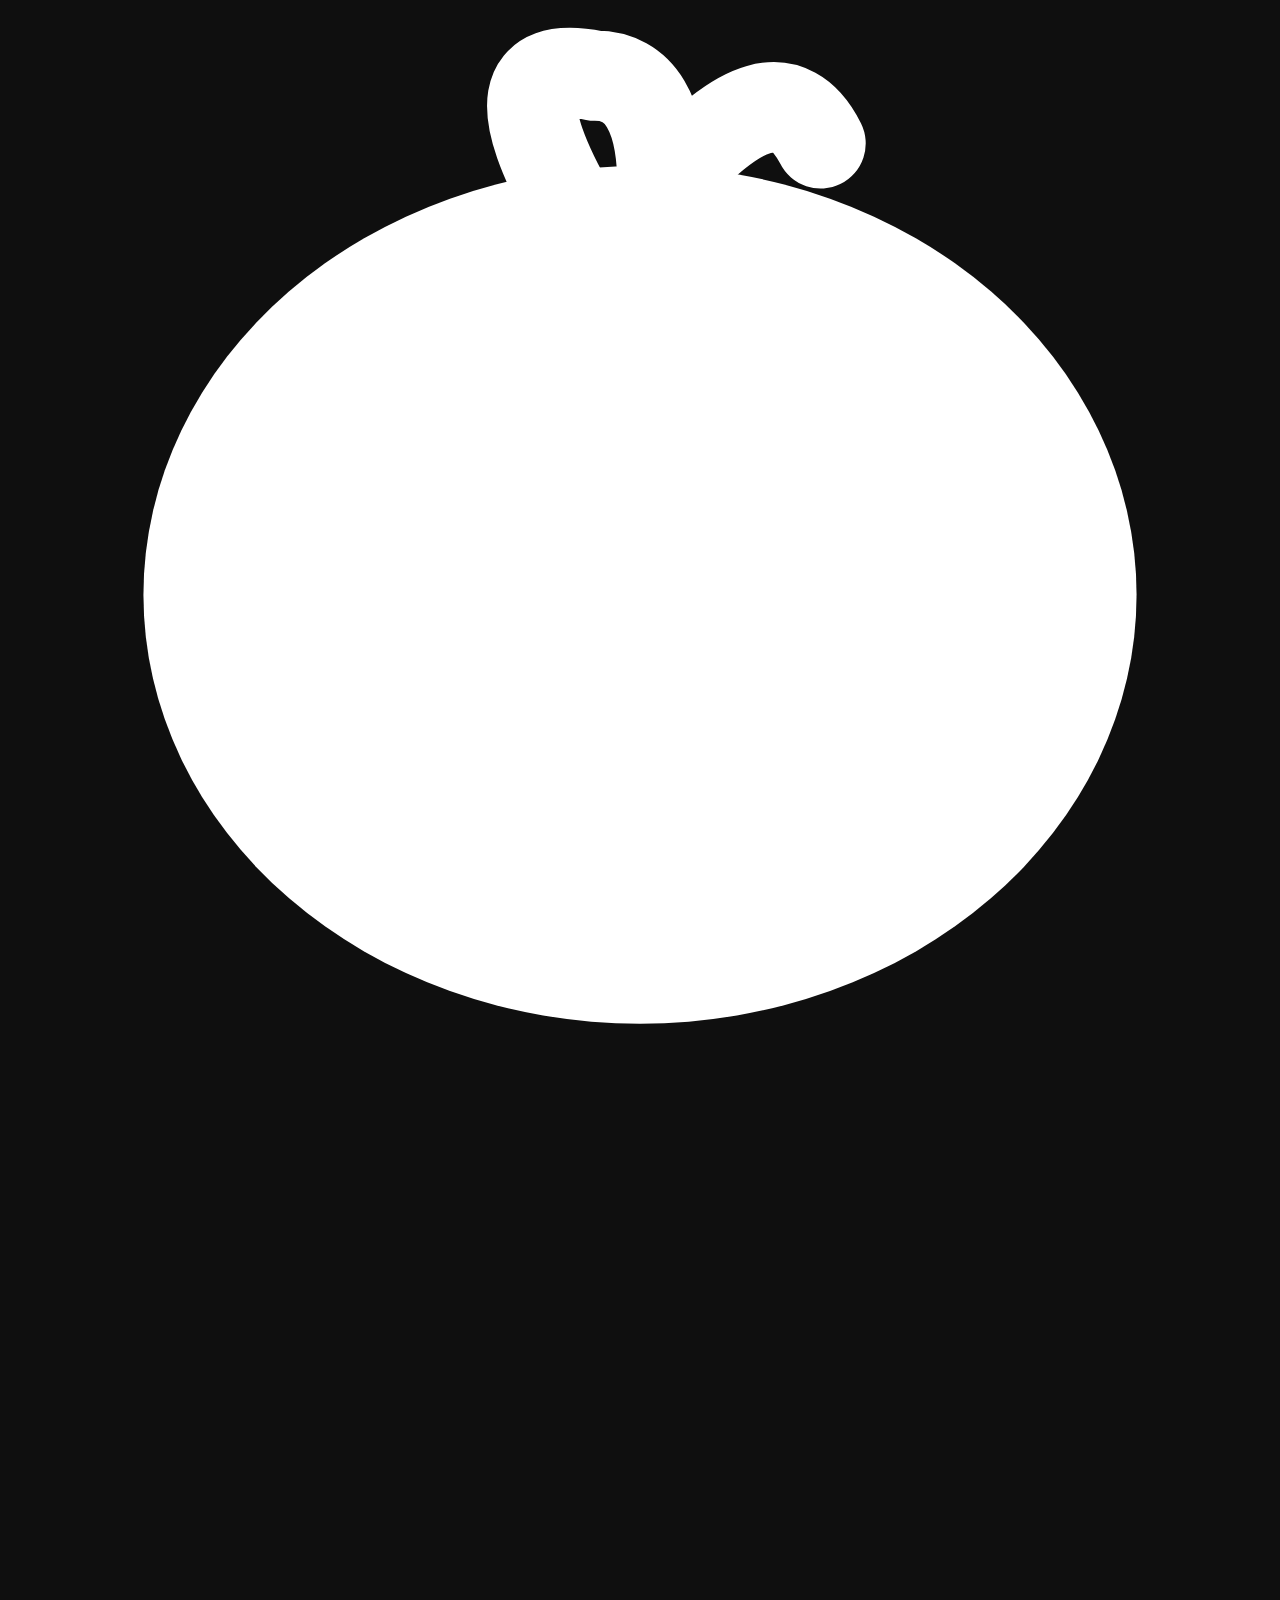
==== frontend-dist/index.html @ 7bc05a62 "feat: 多用户文件隔离与后台界面精简 存储隔离 - 上传文件 ID 统一加 <uid>/ 前缀，metadata 写入 Owner/OwnerLogin，R2 按用户分目录 - 新增 utils/" ====
<!doctype html><html lang=""><head><meta charset="utf-8"><meta http-equiv="X-UA-Compatible" content="IE=edge"><meta name="viewport" content="width=device-width,initial-scale=1,maximum-scale=1,user-scalable=no,viewport-fit=cover"><script data-cfasync="false">(() => {
      const root = document.documentElement;
      let cached = {};
      try { cached = JSON.parse(localStorage.getItem('vuex') || '{}') || {}; } catch {}
      const hour = new Date().getHours();
      const dark = cached.cusDarkMode && typeof cached.useDarkMode === 'boolean'
        ? cached.useDarkMode
        : matchMedia('(prefers-color-scheme: dark)').matches || hour >= 22 || hour < 6;
      root.classList.add('entry-loading');
      root.classList.toggle('dark', dark);
      // 配置请求与应用资源并行，标题不必等主应用启动后才出现。
      const configReady = fetch('/api/userConfig', { credentials: 'same-origin' })
        .then(response => response.ok ? response.json() : null)
        .catch(() => null);
      window.__siteEntryBootstrap = { config: cached.userConfig, configReady };
    })();</script><style>html.entry-loading { background: #f5f5f7; }
    html.entry-loading.dark { background: #0f0f0f; color-scheme: dark; }</style><link rel="preload" href="/entry/entry-loader.c76da827.js" as="script"><link rel="icon" href="/static/media/logo.png"><link rel="apple-touch-icon" href="/static/media/logo.png"><link rel="mask-icon" href="/static/media/logo.png" color="#f4b400"><link rel="preload" href="/fonts/Pacifico-Regular.dc63ac94.woff2" as="font" type="font/woff2" crossorigin><meta name="description" content="Sanyue ImgHub - A modern file hosting platform"><meta name="keywords" content="Sanyue, ImgHub, file hosting, image hosting, cloud storage"><meta name="author" content="SanyueQi"><title>Sanyue ImgHub</title><link rel="stylesheet" href="/entry/entry-loader.f41470d3.css"><link rel="stylesheet" href="/css/chunk-vendors.c8a4c1c7.css"><link rel="stylesheet" href="/css/app.7127532f.css"><script data-cfasync="false" defer="defer" src="/js/chunk-vendors.afbfd4cf.js"></script><script data-cfasync="false" defer="defer" src="/js/app.b6b1d908.js"></script><style id="hide-site-logo">.logo-link,.logo--fixed,.logo--relative,.logo--absolute{display:none!important}</style><style id="hide-upload-settings-entry">/* 隐藏快捷工具栏的「上传设置」入口：上传渠道/压缩等改由管理后台统一配置 */.quick-toolbar > :not(.quick-toolbar-actions):has(.fa-cloud-arrow-up,.fa-cloud-upload,[data-icon="cloud-arrow-up"],[data-icon="cloud-upload"]){display:none!important}</style><style id="hide-admin-logout">/* 隐藏后台顶栏右上角的「退出登录」图标按钮，退出统一走左上角用户卡片 */.admin-header-control:has(svg[data-icon="sign-out-alt"]),.admin-header-control:has(.fa-sign-out-alt),.admin-header-control:has(i.fas.fa-sign-out-alt){display:none!important}</style></head><body><noscript><style>#entry-loader { display: none; }</style><strong>We're sorry but sanyue_imghub doesn't work properly without JavaScript enabled. Please enable it to continue.</strong></noscript><div id="entry-loader" role="status" aria-live="polite" aria-label="Loading"><div class="entry-loader-content"><div class="entry-loader-name" aria-hidden="true"></div><div class="entry-loader-progress" aria-hidden="true"><div class="entry-loader-duck-travel"><div class="entry-loader-duck"><svg class="entry-duck-head" viewBox="0 0 56 48" fill="none"><path d="M25 9Q21 2 26 3Q29 3 29 8M29 8Q34 2 36 6" stroke="currentColor" stroke-width="4" stroke-linecap="round"/><ellipse cx="28" cy="26" rx="22" ry="19" fill="currentColor"/><path d="M15 17Q18 12 24 12" stroke="#fff" stroke-width="3" stroke-linecap="round" opacity="0.22"/><ellipse cx="19.5" cy="25" rx="2" ry="2.7" fill="var(--entry-duck-eye)"/><ellipse cx="36.5" cy="25" rx="2" ry="2.7" fill="var(--entry-duck-eye)"/><g fill="#fff" opacity="0.9"><circle cx="19" cy="24" r="0.7"/><circle cx="36" cy="24" r="0.7"/></g><g fill="var(--entry-duck-cheek)" opacity="0.65"><ellipse cx="14.5" cy="31" rx="3.8" ry="2.4"/><ellipse cx="41.5" cy="31" rx="3.8" ry="2.4"/></g><ellipse cx="28" cy="33" rx="7.5" ry="4.3" fill="var(--entry-duck-beak)"/><path d="M23 33Q28 35 33 33" stroke="var(--entry-duck-mouth)" stroke-width="1.2" stroke-linecap="round"/></svg> <svg class="entry-duck-ripples" viewBox="0 0 56 48" fill="none" stroke="var(--entry-accent)" stroke-width="1" stroke-linecap="round"><path d="M5 46H12M22 47H34M44 46H51"/></svg></div><div class="entry-loader-bar"></div></div><div class="entry-loader-track"></div></div></div></div><div id="app" inert></div><script data-cfasync="false" src="/entry/entry-loader.c76da827.js"></script><style id="gh-user-chip-style">
#gh-user-chip{position:fixed;top:18px;left:18px;z-index:9999;display:flex;align-items:center;gap:10px;padding:7px 10px 7px 7px;border-radius:999px;background:rgba(255,255,255,.86);box-shadow:0 6px 20px -8px rgba(15,23,42,.45);backdrop-filter:blur(12px);-webkit-backdrop-filter:blur(12px);font-family:-apple-system,BlinkMacSystemFont,"Segoe UI","PingFang SC","Microsoft YaHei",sans-serif;color:#111827}
#gh-user-chip img,#gh-user-chip .gh-avatar-fallback{width:34px;height:34px;border-radius:50%;display:block;object-fit:cover;background:#e5e7eb;flex:none}
#gh-user-chip .gh-avatar-slot{display:flex;flex:none}
#gh-user-chip .gh-avatar-fallback{display:flex;align-items:center;justify-content:center;background:#111827;color:#fff;font-size:14px;font-weight:700}
#gh-user-chip .gh-meta{display:flex;flex-direction:column;line-height:1.25;max-width:150px;min-width:0}
#gh-user-chip .gh-name{font-size:13.5px;font-weight:600;white-space:nowrap;overflow:hidden;text-overflow:ellipsis}
#gh-user-chip .gh-login{font-size:11.5px;color:#6b7280;white-space:nowrap;overflow:hidden;text-overflow:ellipsis}
#gh-user-chip button{border:none;background:#f3f4f6;color:#374151;font-size:12px;padding:6px 10px;border-radius:999px;cursor:pointer;transition:background .18s,color .18s;font-family:inherit;flex:none}
#gh-user-chip button:hover{background:#111827;color:#fff}
#gh-user-chip button:disabled{opacity:.6;cursor:default}
@media (max-width:520px){#gh-user-chip{top:12px;left:12px;gap:8px}#gh-user-chip .gh-meta{max-width:92px}}
</style><script id="gh-user-chip-script">
(function () {
  var CHIP_ID = 'gh-user-chip';
  function esc(value) {
    return String(value == null ? '' : value).replace(/[&<>"']/g, function (ch) {
      return { '&': '&amp;', '<': '&lt;', '>': '&gt;', '"': '&quot;', "'": '&#39;' }[ch];
    });
  }
  function logout(btn) {
    btn.disabled = true;
    btn.textContent = '\u9000\u51fa\u4e2d';
    fetch('/api/auth/logout', {
      method: 'POST',
      credentials: 'same-origin',
      headers: { 'Content-Type': 'application/json' },
      body: '{}'
    }).then(function () {
      location.href = '/';
    }).catch(function () {
      location.reload();
    });
  }
  function render(data) {
    if (document.getElementById(CHIP_ID)) return;
    var displayName = data.name || data.login || '\u5df2\u767b\u5f55';
    var initial = esc(displayName.charAt(0).toUpperCase());
    var chip = document.createElement('div');
    chip.id = CHIP_ID;
    chip.innerHTML = '<span class="gh-avatar-slot"></span>' +
      '<span class="gh-meta"><span class="gh-name">' + esc(displayName) + '</span>' +
      (data.login ? '<span class="gh-login">@' + esc(data.login) + '</span>' : '') +
      '</span><button type="button">\u9000\u51fa</button>';
    var slot = chip.querySelector('.gh-avatar-slot');
    if (data.avatar) {
      var img = new Image();
      img.referrerPolicy = 'no-referrer';
      img.alt = '';
      img.onload = function () { slot.innerHTML = ''; slot.appendChild(img); };
      // GitHub 头像在国内可能加载失败，退回首字母
      img.onerror = function () { slot.innerHTML = '<span class="gh-avatar-fallback">' + initial + '</span>'; };
      img.src = data.avatar;
    } else {
      slot.innerHTML = '<span class="gh-avatar-fallback">' + initial + '</span>';
    }
    document.body.appendChild(chip);
    chip.querySelector('button').addEventListener('click', function () { logout(this); });
  }
  function load() {
    fetch('/api/auth/github/me', {
      credentials: 'same-origin',
      headers: { 'Accept': 'application/json' }
    }).then(function (res) {
      return res.ok ? res.json() : null;
    }).then(function (data) {
      if (data && data.authenticated) render(data);
    }).catch(function () {});
  }
  function ready(fn) {
    var app = document.getElementById('app');
    if (!app) return fn();
    var tries = 0;
    (function tick() {
      if (!app.hasAttribute('inert') || tries++ > 40) return fn();
      setTimeout(tick, 100);
    })();
  }
  if (document.readyState === 'loading') {
    document.addEventListener('DOMContentLoaded', function () { ready(load); });
  } else {
    ready(load);
  }
})();
</script>
<script id="hide-admin-menus">
(function () {
  // 普通用户也能进后台（只看到自己的文件），但站点级页面只对管理员开放
  var isAdmin = null;
  var pending = false;
  var PATTERN = /用户管理|系统设置|User Management|System Settings/i;

  function apply() {
    if (isAdmin !== false) return;
    var options = document.querySelectorAll('.page-option');
    for (var i = 0; i < options.length; i++) {
      var text = (options[i].textContent || '').trim();
      if (PATTERN.test(text)) options[i].style.display = 'none';
    }
  }

  function schedule() {
    if (pending || isAdmin !== false) return;
    pending = true;
    requestAnimationFrame(function () { pending = false; apply(); });
  }

  fetch('/api/auth/github/me', { credentials: 'include' })
    .then(function (res) { return res.ok ? res.json() : null; })
    .then(function (data) {
      if (!data || !data.authenticated) return;
      isAdmin = !!data.admin;
      if (!isAdmin) apply();
    })
    .catch(function () {});

  new MutationObserver(schedule).observe(document.documentElement, { childList: true, subtree: true });
})();
</script>
<script id="filter-only-filetype">
(function () {
  // 后台筛选面板只保留「文件类型」分组，其余分组（访问状态/黑白名单/审查结果/渠道类型…）隐藏
  // 用白名单匹配标题文案，中英文都覆盖；找不到匹配时全部保留，避免筛选面板变空
  var KEEP = /^(文件类型|File Type)$/i;
  var pending = false;

  function apply() {
    var menus = document.querySelectorAll('.filter-dropdown-menu');
    for (var m = 0; m < menus.length; m++) {
      var sections = menus[m].querySelectorAll('.filter-section');
      var hasKeep = false;
      for (var k = 0; k < sections.length; k++) {
        var t = sections[k].querySelector('.filter-title');
        if (t && KEEP.test((t.textContent || '').trim())) { hasKeep = true; break; }
      }
      if (!hasKeep) continue;
      for (var i = 0; i < sections.length; i++) {
        var title = sections[i].querySelector('.filter-title');
        var text = title ? (title.textContent || '').trim() : '';
        var keep = KEEP.test(text);
        if (keep) {
          if (sections[i].style.display === 'none') sections[i].style.display = '';
        } else if (sections[i].style.display !== 'none') {
          sections[i].style.display = 'none';
        }
      }
    }
  }

  function schedule() {
    if (pending) return;
    pending = true;
    requestAnimationFrame(function () { pending = false; apply(); });
  }

  if (document.readyState === 'loading') {
    document.addEventListener('DOMContentLoaded', schedule);
  } else {
    schedule();
  }
  new MutationObserver(schedule).observe(document.documentElement, { childList: true, subtree: true });
})();
</script>
<script id="link-format-only-format-preference">
(function () {
  // 「链接格式」弹窗只保留「格式偏好」区块，隐藏「内容偏好」（Telegram / S3 等各渠道复制内容）
  var TITLE = /^(链接格式|Link Format)$/i;
  var KEEP = /^(格式偏好|Format Preference)$/i;
  var pending = false;

  function apply() {
    var dialogs = document.querySelectorAll('.el-dialog');
    for (var d = 0; d < dialogs.length; d++) {
      var titleEl = dialogs[d].querySelector('.el-dialog__title') || dialogs[d].querySelector('.el-dialog__header');
      var titleText = titleEl ? (titleEl.textContent || '').trim() : '';
      if (!TITLE.test(titleText)) continue;

      var sections = dialogs[d].querySelectorAll('.dialog-section');
      if (!sections.length) continue;

      var keepIndex = -1;
      for (var i = 0; i < sections.length; i++) {
        var head = sections[i].querySelector('.section-header');
        if (head && KEEP.test((head.textContent || '').trim())) { keepIndex = i; break; }
      }
      // 文案对不上就退回「保留第一个区块」，避免弹窗被清空
      if (keepIndex < 0) keepIndex = 0;

      for (var j = 0; j < sections.length; j++) {
        var show = (j === keepIndex);
        if (show) {
          if (sections[j].style.display === 'none') sections[j].style.display = '';
        } else if (sections[j].style.display !== 'none') {
          sections[j].style.display = 'none';
        }
      }
    }
  }

  function schedule() {
    if (pending) return;
    pending = true;
    requestAnimationFrame(function () { pending = false; apply(); });
  }

  if (document.readyState === 'loading') {
    document.addEventListener('DOMContentLoaded', schedule);
  } else {
    schedule();
  }
  new MutationObserver(schedule).observe(document.documentElement, { childList: true, subtree: true });
})();
</script>
</body></html>
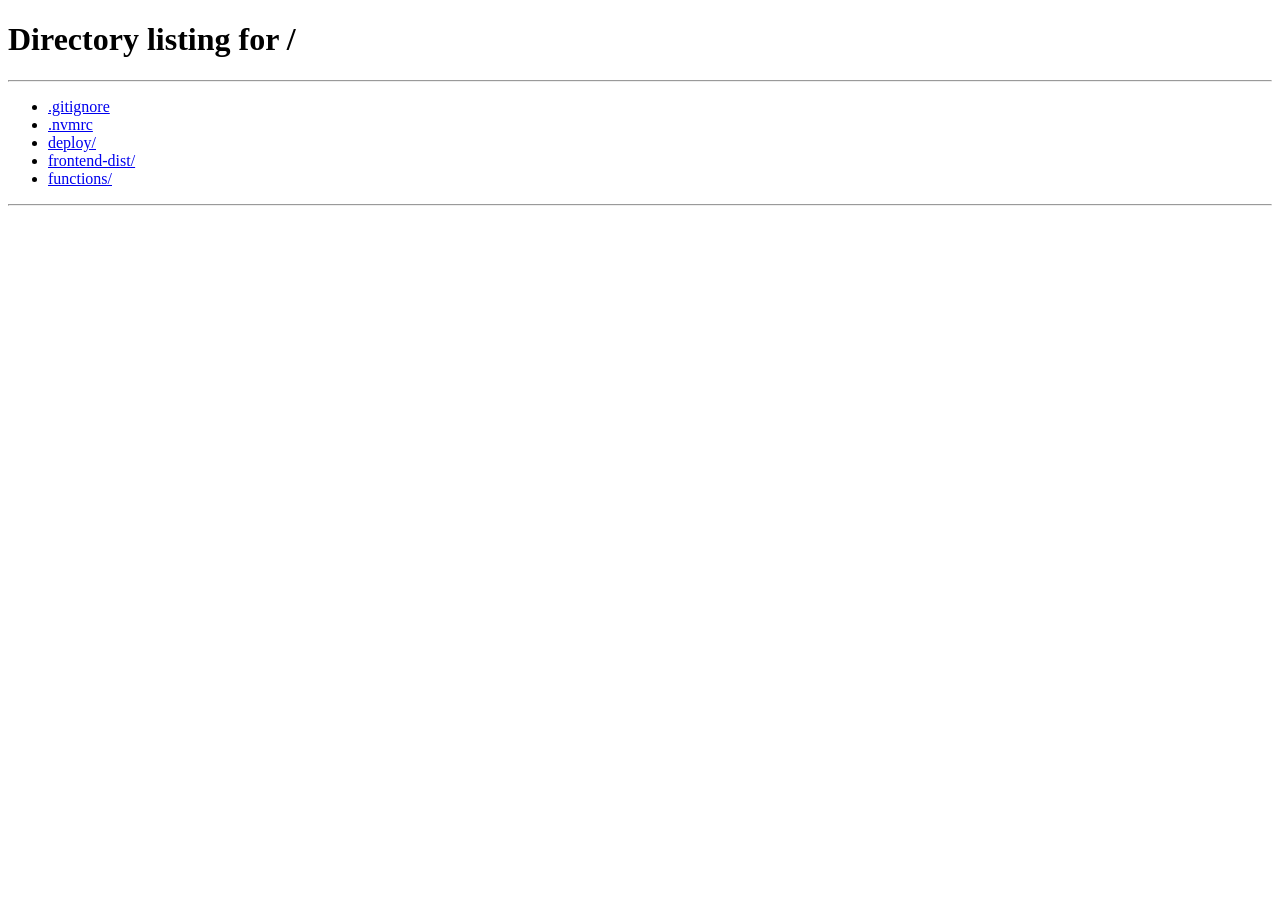
==== commit b00d710c: "feat: 前端拆分 Web/后台双应用，重做极简中性 UI 与页面路由 页面分区 - 新增 functions/utils/webRoutes.js，一份页面路由逻辑三端复用（Worker / Pa" ====
--- a/frontend-dist/index.html
+++ b/frontend-dist/index.html
@@ -1,230 +1,14 @@
-<!doctype html><html lang=""><head><meta charset="utf-8"><meta http-equiv="X-UA-Compatible" content="IE=edge"><meta name="viewport" content="width=device-width,initial-scale=1,maximum-scale=1,user-scalable=no,viewport-fit=cover"><script data-cfasync="false">(() => {
-      const root = document.documentElement;
-      let cached = {};
-      try { cached = JSON.parse(localStorage.getItem('vuex') || '{}') || {}; } catch {}
-      const hour = new Date().getHours();
-      const dark = cached.cusDarkMode && typeof cached.useDarkMode === 'boolean'
-        ? cached.useDarkMode
-        : matchMedia('(prefers-color-scheme: dark)').matches || hour >= 22 || hour < 6;
-      root.classList.add('entry-loading');
-      root.classList.toggle('dark', dark);
-      // 配置请求与应用资源并行，标题不必等主应用启动后才出现。
-      const configReady = fetch('/api/userConfig', { credentials: 'same-origin' })
-        .then(response => response.ok ? response.json() : null)
-        .catch(() => null);
-      window.__siteEntryBootstrap = { config: cached.userConfig, configReady };
-    })();</script><style>html.entry-loading { background: #f5f5f7; }
-    html.entry-loading.dark { background: #0f0f0f; color-scheme: dark; }</style><link rel="preload" href="/entry/entry-loader.c76da827.js" as="script"><link rel="icon" href="/static/media/logo.png"><link rel="apple-touch-icon" href="/static/media/logo.png"><link rel="mask-icon" href="/static/media/logo.png" color="#f4b400"><link rel="preload" href="/fonts/Pacifico-Regular.dc63ac94.woff2" as="font" type="font/woff2" crossorigin><meta name="description" content="Sanyue ImgHub - A modern file hosting platform"><meta name="keywords" content="Sanyue, ImgHub, file hosting, image hosting, cloud storage"><meta name="author" content="SanyueQi"><title>Sanyue ImgHub</title><link rel="stylesheet" href="/entry/entry-loader.f41470d3.css"><link rel="stylesheet" href="/css/chunk-vendors.c8a4c1c7.css"><link rel="stylesheet" href="/css/app.7127532f.css"><script data-cfasync="false" defer="defer" src="/js/chunk-vendors.afbfd4cf.js"></script><script data-cfasync="false" defer="defer" src="/js/app.b6b1d908.js"></script><style id="hide-site-logo">.logo-link,.logo--fixed,.logo--relative,.logo--absolute{display:none!important}</style><style id="hide-upload-settings-entry">/* 隐藏快捷工具栏的「上传设置」入口：上传渠道/压缩等改由管理后台统一配置 */.quick-toolbar > :not(.quick-toolbar-actions):has(.fa-cloud-arrow-up,.fa-cloud-upload,[data-icon="cloud-arrow-up"],[data-icon="cloud-upload"]){display:none!important}</style><style id="hide-admin-logout">/* 隐藏后台顶栏右上角的「退出登录」图标按钮，退出统一走左上角用户卡片 */.admin-header-control:has(svg[data-icon="sign-out-alt"]),.admin-header-control:has(.fa-sign-out-alt),.admin-header-control:has(i.fas.fa-sign-out-alt){display:none!important}</style></head><body><noscript><style>#entry-loader { display: none; }</style><strong>We're sorry but sanyue_imghub doesn't work properly without JavaScript enabled. Please enable it to continue.</strong></noscript><div id="entry-loader" role="status" aria-live="polite" aria-label="Loading"><div class="entry-loader-content"><div class="entry-loader-name" aria-hidden="true"></div><div class="entry-loader-progress" aria-hidden="true"><div class="entry-loader-duck-travel"><div class="entry-loader-duck"><svg class="entry-duck-head" viewBox="0 0 56 48" fill="none"><path d="M25 9Q21 2 26 3Q29 3 29 8M29 8Q34 2 36 6" stroke="currentColor" stroke-width="4" stroke-linecap="round"/><ellipse cx="28" cy="26" rx="22" ry="19" fill="currentColor"/><path d="M15 17Q18 12 24 12" stroke="#fff" stroke-width="3" stroke-linecap="round" opacity="0.22"/><ellipse cx="19.5" cy="25" rx="2" ry="2.7" fill="var(--entry-duck-eye)"/><ellipse cx="36.5" cy="25" rx="2" ry="2.7" fill="var(--entry-duck-eye)"/><g fill="#fff" opacity="0.9"><circle cx="19" cy="24" r="0.7"/><circle cx="36" cy="24" r="0.7"/></g><g fill="var(--entry-duck-cheek)" opacity="0.65"><ellipse cx="14.5" cy="31" rx="3.8" ry="2.4"/><ellipse cx="41.5" cy="31" rx="3.8" ry="2.4"/></g><ellipse cx="28" cy="33" rx="7.5" ry="4.3" fill="var(--entry-duck-beak)"/><path d="M23 33Q28 35 33 33" stroke="var(--entry-duck-mouth)" stroke-width="1.2" stroke-linecap="round"/></svg> <svg class="entry-duck-ripples" viewBox="0 0 56 48" fill="none" stroke="var(--entry-accent)" stroke-width="1" stroke-linecap="round"><path d="M5 46H12M22 47H34M44 46H51"/></svg></div><div class="entry-loader-bar"></div></div><div class="entry-loader-track"></div></div></div></div><div id="app" inert></div><script data-cfasync="false" src="/entry/entry-loader.c76da827.js"></script><style id="gh-user-chip-style">
-#gh-user-chip{position:fixed;top:18px;left:18px;z-index:9999;display:flex;align-items:center;gap:10px;padding:7px 10px 7px 7px;border-radius:999px;background:rgba(255,255,255,.86);box-shadow:0 6px 20px -8px rgba(15,23,42,.45);backdrop-filter:blur(12px);-webkit-backdrop-filter:blur(12px);font-family:-apple-system,BlinkMacSystemFont,"Segoe UI","PingFang SC","Microsoft YaHei",sans-serif;color:#111827}
-#gh-user-chip img,#gh-user-chip .gh-avatar-fallback{width:34px;height:34px;border-radius:50%;display:block;object-fit:cover;background:#e5e7eb;flex:none}
-#gh-user-chip .gh-avatar-slot{display:flex;flex:none}
-#gh-user-chip .gh-avatar-fallback{display:flex;align-items:center;justify-content:center;background:#111827;color:#fff;font-size:14px;font-weight:700}
-#gh-user-chip .gh-meta{display:flex;flex-direction:column;line-height:1.25;max-width:150px;min-width:0}
-#gh-user-chip .gh-name{font-size:13.5px;font-weight:600;white-space:nowrap;overflow:hidden;text-overflow:ellipsis}
-#gh-user-chip .gh-login{font-size:11.5px;color:#6b7280;white-space:nowrap;overflow:hidden;text-overflow:ellipsis}
-#gh-user-chip button{border:none;background:#f3f4f6;color:#374151;font-size:12px;padding:6px 10px;border-radius:999px;cursor:pointer;transition:background .18s,color .18s;font-family:inherit;flex:none}
-#gh-user-chip button:hover{background:#111827;color:#fff}
-#gh-user-chip button:disabled{opacity:.6;cursor:default}
-@media (max-width:520px){#gh-user-chip{top:12px;left:12px;gap:8px}#gh-user-chip .gh-meta{max-width:92px}}
-</style><script id="gh-user-chip-script">
-(function () {
-  var CHIP_ID = 'gh-user-chip';
-  function esc(value) {
-    return String(value == null ? '' : value).replace(/[&<>"']/g, function (ch) {
-      return { '&': '&amp;', '<': '&lt;', '>': '&gt;', '"': '&quot;', "'": '&#39;' }[ch];
-    });
-  }
-  function logout(btn) {
-    btn.disabled = true;
-    btn.textContent = '\u9000\u51fa\u4e2d';
-    fetch('/api/auth/logout', {
-      method: 'POST',
-      credentials: 'same-origin',
-      headers: { 'Content-Type': 'application/json' },
-      body: '{}'
-    }).then(function () {
-      location.href = '/';
-    }).catch(function () {
-      location.reload();
-    });
-  }
-  function render(data) {
-    if (document.getElementById(CHIP_ID)) return;
-    var displayName = data.name || data.login || '\u5df2\u767b\u5f55';
-    var initial = esc(displayName.charAt(0).toUpperCase());
-    var chip = document.createElement('div');
-    chip.id = CHIP_ID;
-    chip.innerHTML = '<span class="gh-avatar-slot"></span>' +
-      '<span class="gh-meta"><span class="gh-name">' + esc(displayName) + '</span>' +
-      (data.login ? '<span class="gh-login">@' + esc(data.login) + '</span>' : '') +
-      '</span><button type="button">\u9000\u51fa</button>';
-    var slot = chip.querySelector('.gh-avatar-slot');
-    if (data.avatar) {
-      var img = new Image();
-      img.referrerPolicy = 'no-referrer';
-      img.alt = '';
-      img.onload = function () { slot.innerHTML = ''; slot.appendChild(img); };
-      // GitHub 头像在国内可能加载失败，退回首字母
-      img.onerror = function () { slot.innerHTML = '<span class="gh-avatar-fallback">' + initial + '</span>'; };
-      img.src = data.avatar;
-    } else {
-      slot.innerHTML = '<span class="gh-avatar-fallback">' + initial + '</span>';
-    }
-    document.body.appendChild(chip);
-    chip.querySelector('button').addEventListener('click', function () { logout(this); });
-  }
-  function load() {
-    fetch('/api/auth/github/me', {
-      credentials: 'same-origin',
-      headers: { 'Accept': 'application/json' }
-    }).then(function (res) {
-      return res.ok ? res.json() : null;
-    }).then(function (data) {
-      if (data && data.authenticated) render(data);
-    }).catch(function () {});
-  }
-  function ready(fn) {
-    var app = document.getElementById('app');
-    if (!app) return fn();
-    var tries = 0;
-    (function tick() {
-      if (!app.hasAttribute('inert') || tries++ > 40) return fn();
-      setTimeout(tick, 100);
-    })();
-  }
-  if (document.readyState === 'loading') {
-    document.addEventListener('DOMContentLoaded', function () { ready(load); });
-  } else {
-    ready(load);
-  }
-})();
-</script>
-<script id="hide-admin-menus">
-(function () {
-  // 普通用户也能进后台（只看到自己的文件），但站点级页面只对管理员开放
-  var isAdmin = null;
-  var pending = false;
-  var PATTERN = /用户管理|系统设置|User Management|System Settings/i;
-
-  function apply() {
-    if (isAdmin !== false) return;
-    var options = document.querySelectorAll('.page-option');
-    for (var i = 0; i < options.length; i++) {
-      var text = (options[i].textContent || '').trim();
-      if (PATTERN.test(text)) options[i].style.display = 'none';
-    }
-  }
-
-  function schedule() {
-    if (pending || isAdmin !== false) return;
-    pending = true;
-    requestAnimationFrame(function () { pending = false; apply(); });
-  }
-
-  fetch('/api/auth/github/me', { credentials: 'include' })
-    .then(function (res) { return res.ok ? res.json() : null; })
-    .then(function (data) {
-      if (!data || !data.authenticated) return;
-      isAdmin = !!data.admin;
-      if (!isAdmin) apply();
-    })
-    .catch(function () {});
-
-  new MutationObserver(schedule).observe(document.documentElement, { childList: true, subtree: true });
-})();
-</script>
-<script id="filter-only-filetype">
-(function () {
-  // 后台筛选面板只保留「文件类型」分组，其余分组（访问状态/黑白名单/审查结果/渠道类型…）隐藏
-  // 用白名单匹配标题文案，中英文都覆盖；找不到匹配时全部保留，避免筛选面板变空
-  var KEEP = /^(文件类型|File Type)$/i;
-  var pending = false;
-
-  function apply() {
-    var menus = document.querySelectorAll('.filter-dropdown-menu');
-    for (var m = 0; m < menus.length; m++) {
-      var sections = menus[m].querySelectorAll('.filter-section');
-      var hasKeep = false;
-      for (var k = 0; k < sections.length; k++) {
-        var t = sections[k].querySelector('.filter-title');
-        if (t && KEEP.test((t.textContent || '').trim())) { hasKeep = true; break; }
-      }
-      if (!hasKeep) continue;
-      for (var i = 0; i < sections.length; i++) {
-        var title = sections[i].querySelector('.filter-title');
-        var text = title ? (title.textContent || '').trim() : '';
-        var keep = KEEP.test(text);
-        if (keep) {
-          if (sections[i].style.display === 'none') sections[i].style.display = '';
-        } else if (sections[i].style.display !== 'none') {
-          sections[i].style.display = 'none';
-        }
-      }
-    }
-  }
-
-  function schedule() {
-    if (pending) return;
-    pending = true;
-    requestAnimationFrame(function () { pending = false; apply(); });
-  }
-
-  if (document.readyState === 'loading') {
-    document.addEventListener('DOMContentLoaded', schedule);
-  } else {
-    schedule();
-  }
-  new MutationObserver(schedule).observe(document.documentElement, { childList: true, subtree: true });
-})();
-</script>
-<script id="link-format-only-format-preference">
-(function () {
-  // 「链接格式」弹窗只保留「格式偏好」区块，隐藏「内容偏好」（Telegram / S3 等各渠道复制内容）
-  var TITLE = /^(链接格式|Link Format)$/i;
-  var KEEP = /^(格式偏好|Format Preference)$/i;
-  var pending = false;
-
-  function apply() {
-    var dialogs = document.querySelectorAll('.el-dialog');
-    for (var d = 0; d < dialogs.length; d++) {
-      var titleEl = dialogs[d].querySelector('.el-dialog__title') || dialogs[d].querySelector('.el-dialog__header');
-      var titleText = titleEl ? (titleEl.textContent || '').trim() : '';
-      if (!TITLE.test(titleText)) continue;
-
-      var sections = dialogs[d].querySelectorAll('.dialog-section');
-      if (!sections.length) continue;
-
-      var keepIndex = -1;
-      for (var i = 0; i < sections.length; i++) {
-        var head = sections[i].querySelector('.section-header');
-        if (head && KEEP.test((head.textContent || '').trim())) { keepIndex = i; break; }
-      }
-      // 文案对不上就退回「保留第一个区块」，避免弹窗被清空
-      if (keepIndex < 0) keepIndex = 0;
-
-      for (var j = 0; j < sections.length; j++) {
-        var show = (j === keepIndex);
-        if (show) {
-          if (sections[j].style.display === 'none') sections[j].style.display = '';
-        } else if (sections[j].style.display !== 'none') {
-          sections[j].style.display = 'none';
-        }
-      }
-    }
-  }
-
-  function schedule() {
-    if (pending) return;
-    pending = true;
-    requestAnimationFrame(function () { pending = false; apply(); });
-  }
-
-  if (document.readyState === 'loading') {
-    document.addEventListener('DOMContentLoaded', schedule);
-  } else {
-    schedule();
-  }
-  new MutationObserver(schedule).observe(document.documentElement, { childList: true, subtree: true });
-})();
-</script>
-</body></html>+<!DOCTYPE html>
+<html lang="zh-CN">
+<head>
+<meta charset="utf-8">
+<meta name="viewport" content="width=device-width, initial-scale=1">
+<meta name="robots" content="noindex, nofollow">
+<title>Sanyue ImgHub</title>
+<meta http-equiv="refresh" content="0;url=/">
+<script>location.replace('/' + location.search + location.hash);</script>
+</head>
+<body style="margin:0;height:100vh;display:grid;place-items:center;font-family:-apple-system,BlinkMacSystemFont,'PingFang SC','Microsoft YaHei',sans-serif;color:#475569;background:#f5f7fc">
+<p>正在跳转到 <a href="/" style="color:#4f46e5">Sanyue ImgHub</a>…</p>
+</body>
+</html>
